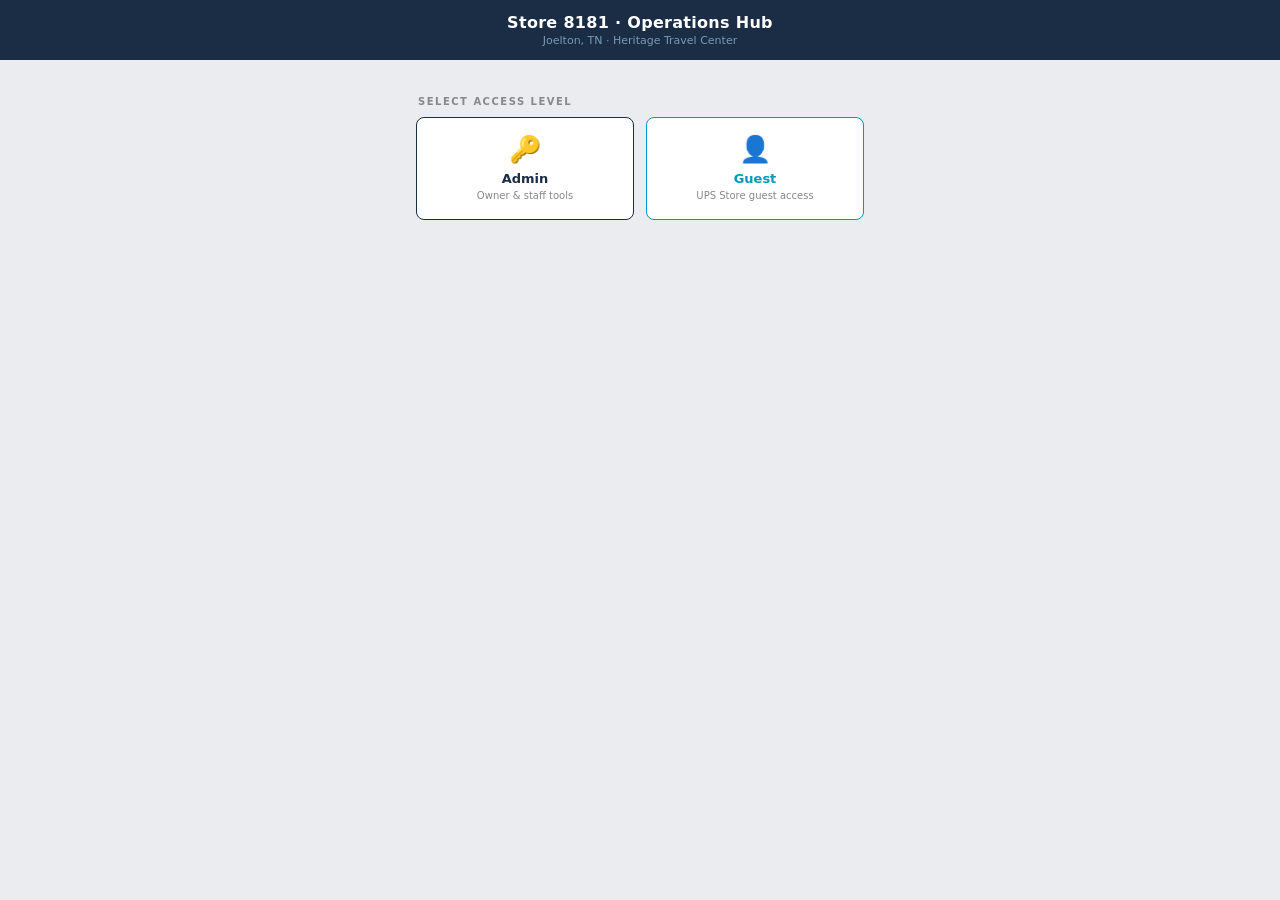
==== index.html @ 6340bdaf "Add Business and Personal sections to hub index" ====
<!DOCTYPE html>
<html lang="en">
<head>
<meta charset="UTF-8">
<meta name="viewport" content="width=device-width, initial-scale=1.0, maximum-scale=1.0, user-scalable=no">
<meta name="apple-mobile-web-app-capable" content="yes">
<meta name="apple-mobile-web-app-status-bar-style" content="default">
<meta name="theme-color" content="#1b2d45">
<link rel="manifest" href="manifest.json">
<title>Store 8181</title>
<style>
*,*::before,*::after{box-sizing:border-box;margin:0;padding:0;-webkit-tap-highlight-color:transparent}
body{font-family:'Segoe UI',system-ui,sans-serif;background:#eaecef;color:#111;font-size:14px;min-height:100vh}
button{font-family:inherit;cursor:pointer;border:none;background:none;color:inherit}
input{font-family:inherit}

/* ── HEADER ── */
header{background:#1b2d45;color:#fff;padding:0 20px;height:60px;display:flex;align-items:center;justify-content:center;position:sticky;top:0;z-index:100}
header h1{font-size:16px;font-weight:700;letter-spacing:.3px}
header small{font-size:11px;color:#7a9ab8;display:block;text-align:center;margin-top:2px}

/* ── SCREENS ── */
#screen-role,#screen-pin,#screen-apps{display:none}

/* ── WRAP ── */
.wrap{max-width:480px;margin:0 auto;padding:20px 16px 40px}

/* ── ROLE CARDS ── */
.role-grid{display:grid;grid-template-columns:1fr 1fr;gap:12px;margin-top:4px}
.role-card{background:#fff;border:1.5px solid #dde0e5;border-radius:8px;padding:16px 12px;text-align:center;cursor:pointer;text-decoration:none;color:#111;display:block;transition:all .15s}
.role-card:active{border-color:#1b2d45;background:#f4f6f9;transform:scale(.97)}
.role-card .rc-ico{font-size:26px;margin-bottom:7px}
.role-card .rc-name{font-size:13px;font-weight:700;color:#1b2d45;margin-bottom:3px}
.role-card .rc-desc{font-size:10px;color:#888;line-height:1.4}
.role-card.admin{border-color:#1b2d45}
.role-card.guest{border-color:#0498BC}
.role-card.guest .rc-name{color:#0498BC}

/* ── SECTION LABEL ── */
.slbl{font-size:10px;font-weight:700;text-transform:uppercase;letter-spacing:1.5px;color:#888;margin:20px 0 10px 2px}
.slbl:first-of-type{margin-top:4px}

/* ── PIN SCREEN ── */
.pin-wrap{max-width:340px;margin:0 auto}
.pin-title{text-align:center;margin-bottom:20px}
.pin-title h2{font-size:20px;font-weight:700;color:#1b2d45;margin-bottom:4px}
.pin-title p{font-size:12px;color:#888}
.pin-dots{display:flex;justify-content:center;gap:14px;margin-bottom:24px}
.pin-dot{width:14px;height:14px;border-radius:50%;border:2px solid #c0c8d4;background:transparent;transition:all .12s}
.pin-dot.on{background:#1b2d45;border-color:#1b2d45}
.keypad{display:grid;grid-template-columns:repeat(3,1fr);gap:8px;margin-bottom:16px}
.key{height:60px;background:#fff;border:1px solid #dde0e5;border-radius:6px;font-size:20px;font-weight:600;color:#1b2d45;cursor:pointer;display:flex;align-items:center;justify-content:center;transition:all .1s;user-select:none;-webkit-user-select:none;touch-action:manipulation}
.key:active{background:#eaecef;transform:scale(.94)}
.key.del{font-size:16px;color:#888}
.key.empty{background:transparent;border:none;pointer-events:none}
.pin-error{text-align:center;font-size:12px;font-weight:700;color:#dc3545;height:18px;margin-bottom:12px}
.back-lnk{display:flex;align-items:center;justify-content:center;color:#888;font-size:13px;font-weight:600;cursor:pointer;gap:4px;padding:10px}
.back-lnk:active{color:#1b2d45}

/* ── APPS SCREEN ── */
.apps-hdr{display:flex;align-items:center;justify-content:space-between;margin-bottom:16px}
.apps-hdr h2{font-size:16px;font-weight:700;color:#1b2d45}
.signout-btn{font-size:11px;font-weight:700;color:#888;background:#fff;border:1px solid #dde0e5;border-radius:5px;padding:6px 12px;cursor:pointer}
.signout-btn:active{color:#dc3545;border-color:#dc3545}

/* ── TOOL CARDS ── */
.tool-card{display:flex;align-items:center;gap:14px;background:#fff;border:1px solid #dde0e5;border-radius:6px;padding:14px 16px;margin-bottom:9px;text-decoration:none;color:#111;transition:all .12s}
.tool-card:active{border-color:#1b2d45;background:#f4f6f9}
.tool-card.soon{opacity:.4;pointer-events:none}
.tool-ico{width:44px;height:44px;border-radius:8px;display:flex;align-items:center;justify-content:center;font-size:20px;flex-shrink:0}
.ic-navy{background:#e8ecf2;border:1px solid #c5cdd8}
.ic-teal{background:#e0f5fb;border:1px solid #0498BC}
.ic-green{background:#edfaf0;border:1px solid #28a745}
.ic-orange{background:#fff3ec;border:1px solid #f97316}
.ic-purple{background:#f3f0ff;border:1px solid #7c3aed}
.ic-gold{background:#fefce8;border:1px solid #ca8a04}
.tool-info{flex:1;min-width:0}
.tool-name{font-size:14px;font-weight:700;color:#1b2d45;margin-bottom:2px}
.tool-desc{font-size:11px;color:#888;line-height:1.4}
.tool-badge{font-size:9px;font-weight:800;text-transform:uppercase;letter-spacing:.5px;padding:3px 8px;border-radius:20px;flex-shrink:0;white-space:nowrap}
.b-navy{background:#e8ecf2;color:#1b2d45}
.b-teal{background:#e0f5fb;color:#0498BC}
.b-green{background:#edfaf0;color:#28a745}
.b-soon{background:#f4f6f9;color:#aaa}
.b-purple{background:#f3f0ff;color:#7c3aed}
.b-gold{background:#fefce8;color:#92400e}
.tool-arrow{color:#ccc;font-size:18px;flex-shrink:0}

/* ── DIVIDER ── */
hr{border:none;border-top:1px solid #dde0e5;margin:16px 0}

/* ── FOOTER ── */
.footer{text-align:center;font-size:10px;color:#bbb;padding:8px 0}

/* ── SHAKE ── */
@keyframes shake{0%,100%{transform:translateX(0)}20%{transform:translateX(-6px)}40%{transform:translateX(6px)}60%{transform:translateX(-4px)}80%{transform:translateX(4px)}}
.shake{animation:shake .35s ease}
</style>
</head>
<body>

<header>
  <div>
    <h1>Store 8181 · Operations Hub</h1>
    <small>Joelton, TN · Heritage Travel Center</small>
  </div>
</header>

<!-- Role Select -->
<div id="screen-role">
  <div class="wrap">
    <div class="slbl" style="margin-top:16px">Select Access Level</div>
    <div class="role-grid">
      <div class="role-card admin" onclick="showPin()">
        <div class="rc-ico">🔑</div>
        <div class="rc-name">Admin</div>
        <div class="rc-desc">Owner & staff tools</div>
      </div>
      <a class="role-card guest" href="template.html">
        <div class="rc-ico">👤</div>
        <div class="rc-name">Guest</div>
        <div class="rc-desc">UPS Store guest access</div>
      </a>
    </div>
  </div>
</div>

<!-- PIN Entry -->
<div id="screen-pin">
  <div class="wrap">
    <div class="pin-wrap">
      <div class="pin-title">
        <h2>Admin Access</h2>
        <p>Enter your PIN to continue</p>
      </div>
      <div class="pin-dots" id="pinDots">
        <div class="pin-dot" id="pd0"></div>
        <div class="pin-dot" id="pd1"></div>
        <div class="pin-dot" id="pd2"></div>
        <div class="pin-dot" id="pd3"></div>
      </div>
      <div class="keypad">
        <div class="key" onclick="k(1)">1</div><div class="key" onclick="k(2)">2</div><div class="key" onclick="k(3)">3</div>
        <div class="key" onclick="k(4)">4</div><div class="key" onclick="k(5)">5</div><div class="key" onclick="k(6)">6</div>
        <div class="key" onclick="k(7)">7</div><div class="key" onclick="k(8)">8</div><div class="key" onclick="k(9)">9</div>
        <div class="key empty"></div><div class="key" onclick="k(0)">0</div><div class="key del" onclick="del()">⌫</div>
      </div>
      <div class="pin-error" id="pinErr"></div>
      <div class="back-lnk" onclick="showRole()">← Back</div>
    </div>
  </div>
</div>

<!-- Admin Apps -->
<div id="screen-apps">
  <div class="wrap">
    <div class="apps-hdr">
      <h2>Admin Tools</h2>
      <button class="signout-btn" onclick="signOut()">Sign Out</button>
    </div>

    <div class="slbl" style="margin-top:0">Store Operations</div>

    <a class="tool-card" href="zreport.html">
      <div class="tool-ico ic-green">📊</div>
      <div class="tool-info">
        <div class="tool-name">Z Report</div>
        <div class="tool-desc">Daily submission · Missing dates · Monthly & yearly totals</div>
      </div>
      <span class="tool-badge b-green">Daily</span>
      <div class="tool-arrow">›</div>
    </a>

    <a class="tool-card" href="royalty.html">
      <div class="tool-ico ic-orange">📊</div>
      <div class="tool-info">
        <div class="tool-name">Royalty &amp; Stamps</div>
        <div class="tool-desc">Royalty calculator · Stamp inventory · Metered mail</div>
      </div>
      <span class="tool-badge b-navy">Monthly</span>
      <div class="tool-arrow">›</div>
    </a>

    <hr>
    <div class="slbl">Access & Credentials</div>

    <a class="tool-card" href="credentials.html">
      <div class="tool-ico ic-navy">🔐</div>
      <div class="tool-info">
        <div class="tool-name">Store 8181 Access Hub</div>
        <div class="tool-desc">Passwords, portals & system credentials</div>
      </div>
      <span class="tool-badge b-navy">Secure</span>
      <div class="tool-arrow">›</div>
    </a>

    <a class="tool-card" href="template.html">
      <div class="tool-ico ic-teal">👤</div>
      <div class="tool-info">
        <div class="tool-name">UPS Store Guest Access Hub</div>
        <div class="tool-desc">Guest & second store template</div>
      </div>
      <span class="tool-badge b-teal">Guest</span>
      <div class="tool-arrow">›</div>
    </a>

    <hr>
    <div class="slbl">Business</div>

    <a class="tool-card" href="https://prit946.github.io/prit-business-op/" target="_blank">
      <div class="tool-ico ic-purple">💼</div>
      <div class="tool-info">
        <div class="tool-name">Prit Business Op</div>
        <div class="tool-desc">Employees · Schedule · Payroll · Documents</div>
      </div>
      <span class="tool-badge b-purple">↗ External</span>
      <div class="tool-arrow">›</div>
    </a>

    <div class="tool-card soon">
      <div class="tool-ico ic-purple">📈</div>
      <div class="tool-info">
        <div class="tool-name">Multi-Store Dashboard</div>
        <div class="tool-desc">Revenue · Trends · Cross-store comparison</div>
      </div>
      <span class="tool-badge b-soon">Soon</span>
      <div class="tool-arrow">›</div>
    </div>

    <hr>
    <div class="slbl">Personal</div>

    <div class="tool-card soon">
      <div class="tool-ico ic-gold">💰</div>
      <div class="tool-info">
        <div class="tool-name">Personal Finance</div>
        <div class="tool-desc">Budget · Income · Goals · Net worth</div>
      </div>
      <span class="tool-badge b-soon">Soon</span>
      <div class="tool-arrow">›</div>
    </div>

    <div class="tool-card soon">
      <div class="tool-ico ic-gold">🎯</div>
      <div class="tool-info">
        <div class="tool-name">Life Dashboard</div>
        <div class="tool-desc">Goals · Habits · Health · Notes</div>
      </div>
      <span class="tool-badge b-soon">Soon</span>
      <div class="tool-arrow">›</div>
    </div>

    <div class="tool-card soon">
      <div class="tool-ico ic-navy">🧠</div>
      <div class="tool-info">
        <div class="tool-name">Notion Workspace</div>
        <div class="tool-desc">Life OS · SOPs · Employee docs · Tasks</div>
      </div>
      <span class="tool-badge b-soon">Soon</span>
      <div class="tool-arrow">›</div>
    </div>

    <div class="footer">prit946.github.io/store8181-hub</div>
  </div>
</div>

<script>
const PIN = '1997';
const SK  = 's8181_admin';
let buf   = '';

if (sessionStorage.getItem(SK) === 'ok') { showApps(); }
else { showRole(); }

function showRole() { screen('role'); buf=''; renderDots(); $('pinErr').textContent=''; }
function showPin()  { screen('pin');  buf=''; renderDots(); $('pinErr').textContent=''; }
function showApps() { screen('apps'); }

function screen(n) {
  ['role','pin','apps'].forEach(s => {
    document.getElementById('screen-'+s).style.display = s===n ? 'block' : 'none';
  });
}

function k(d) {
  if (buf.length >= 4) return;
  buf += d;
  renderDots();
  if (buf.length === 4) check();
}

function del() { buf = buf.slice(0,-1); renderDots(); $('pinErr').textContent=''; }

function renderDots() {
  for (let i=0;i<4;i++) document.getElementById('pd'+i).classList.toggle('on', i < buf.length);
}

function check() {
  if (buf === PIN) {
    sessionStorage.setItem(SK, 'ok');
    setTimeout(showApps, 100);
  } else {
    const dots = document.getElementById('pinDots');
    dots.classList.add('shake');
    setTimeout(() => dots.classList.remove('shake'), 400);
    $('pinErr').textContent = 'Incorrect PIN';
    setTimeout(() => { buf=''; renderDots(); $('pinErr').textContent=''; }, 900);
  }
}

function signOut() { sessionStorage.removeItem(SK); showRole(); }
function $(id) { return document.getElementById(id); }
</script>
</body>
</html>
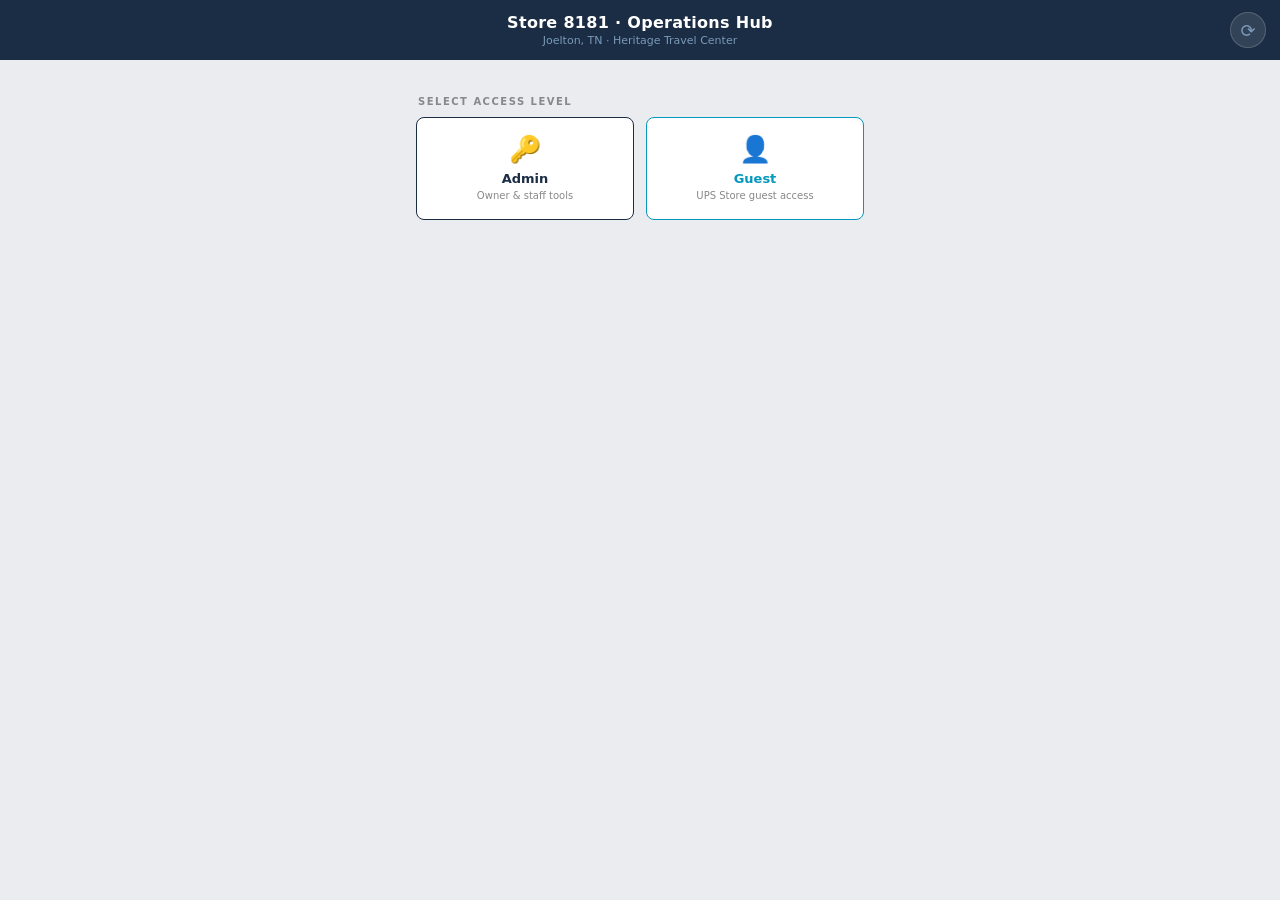
==== commit 12c6c400: "Add hard-refresh button to header; fix Brain OS card to <a> tag (no more popup blocker)" ====
--- a/index.html
+++ b/index.html
@@ -18,6 +18,10 @@
 header{background:#1b2d45;color:#fff;padding:0 20px;height:60px;display:flex;align-items:center;justify-content:center;position:sticky;top:0;z-index:100}
 header h1{font-size:16px;font-weight:700;letter-spacing:.3px}
 header small{font-size:11px;color:#7a9ab8;display:block;text-align:center;margin-top:2px}
+#hard-refresh-btn{position:absolute;right:14px;top:50%;transform:translateY(-50%);width:36px;height:36px;border-radius:50%;background:rgba(255,255,255,.1);border:1px solid rgba(255,255,255,.18);color:#7a9ab8;font-size:18px;display:flex;align-items:center;justify-content:center;cursor:pointer;transition:all .2s;-webkit-tap-highlight-color:transparent}
+#hard-refresh-btn:active{background:rgba(255,255,255,.25);color:#fff}
+#hard-refresh-btn.spinning{animation:spin .6s linear infinite;color:#fff}
+@keyframes spin{to{transform:translateY(-50%) rotate(360deg)}}
 
 /* ── SCREENS ── */
 #screen-role,#screen-pin,#screen-apps{display:none}
@@ -81,6 +85,7 @@
 .b-navy{background:#e8ecf2;color:#1b2d45}
 .b-teal{background:#e0f5fb;color:#0498BC}
 .b-green{background:#edfaf0;color:#28a745}
+.b-live{background:#edfaf0;color:#28a745}
 .b-soon{background:#f4f6f9;color:#aaa}
 .b-purple{background:#f3f0ff;color:#7c3aed}
 .b-gold{background:#fefce8;color:#92400e}
@@ -104,6 +109,7 @@
     <h1>Store 8181 · Operations Hub</h1>
     <small>Joelton, TN · Heritage Travel Center</small>
   </div>
+  <button id="hard-refresh-btn" onclick="hardRefresh()" title="Hard Refresh — clears all caches">⟳</button>
 </header>
 
 <!-- Role Select -->
@@ -259,6 +265,29 @@
       <span class="tool-badge b-soon">Soon</span>
       <div class="tool-arrow">›</div>
     </div>
+
+    <a class="tool-card" href="https://brain-os-phbz.onrender.com" target="_blank" rel="noopener">
+      <div class="tool-ico ic-teal">🧠</div>
+      <div class="tool-info">
+        <div class="tool-name">Brain OS</div>
+        <div class="tool-desc">ADHD task manager — brain dump → Claude sorts Today / This Week / Later</div>
+      </div>
+      <span class="tool-badge b-live">Live</span>
+      <div class="tool-arrow">›</div>
+    </a>
+
+    <hr>
+    <div class="slbl">Admin</div>
+
+    <a class="tool-card" href="https://prit946.github.io/ops-hub/" target="_blank">
+      <div class="tool-ico ic-navy">⚙️</div>
+      <div class="tool-info">
+        <div class="tool-name">Ops Hub</div>
+        <div class="tool-desc">All projects, infrastructure, links & tool status</div>
+      </div>
+      <span class="tool-badge b-navy">↗ External</span>
+      <div class="tool-arrow">›</div>
+    </a>
 
     <div class="footer">prit946.github.io/store8181-hub</div>
   </div>
@@ -310,6 +339,27 @@
 
 function signOut() { sessionStorage.removeItem(SK); showRole(); }
 function $(id) { return document.getElementById(id); }
+
+async function hardRefresh() {
+  const btn = $('hard-refresh-btn');
+  if (btn) { btn.classList.add('spinning'); btn.disabled = true; }
+  try {
+    // Unregister any service workers (none exist now, but future-proof)
+    if ('serviceWorker' in navigator) {
+      const regs = await navigator.serviceWorker.getRegistrations();
+      await Promise.all(regs.map(r => r.unregister()));
+    }
+    // Clear Cache API storage (separate from browser disk cache)
+    if ('caches' in window) {
+      const keys = await caches.keys();
+      await Promise.all(keys.map(k => caches.delete(k)));
+    }
+    // Clear session — will prompt PIN re-entry (credentials in localStorage are kept)
+    sessionStorage.clear();
+  } catch(e) {}
+  // ?v=timestamp forces browser to fetch fresh HTML/JS/CSS from server, bypassing disk cache
+  location.replace(location.pathname + '?v=' + Date.now());
+}
 </script>
 </body>
 </html>
